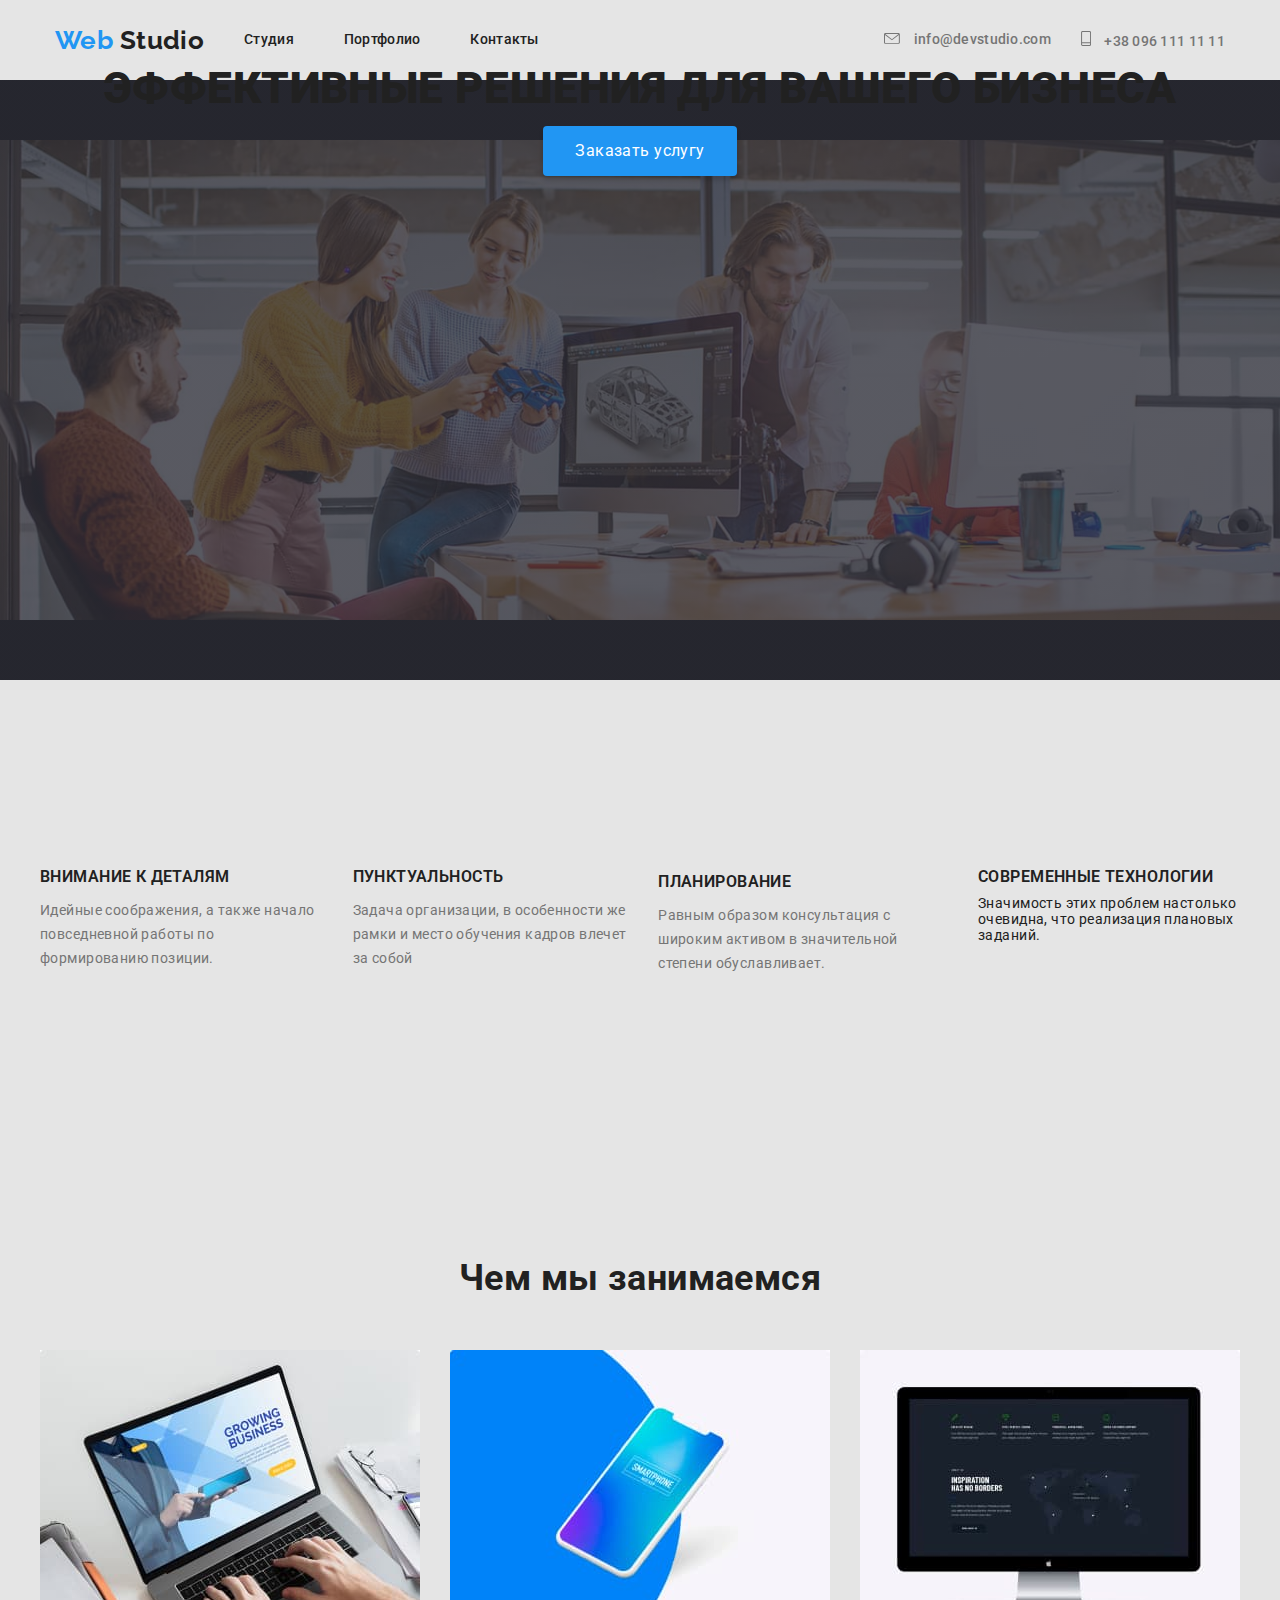
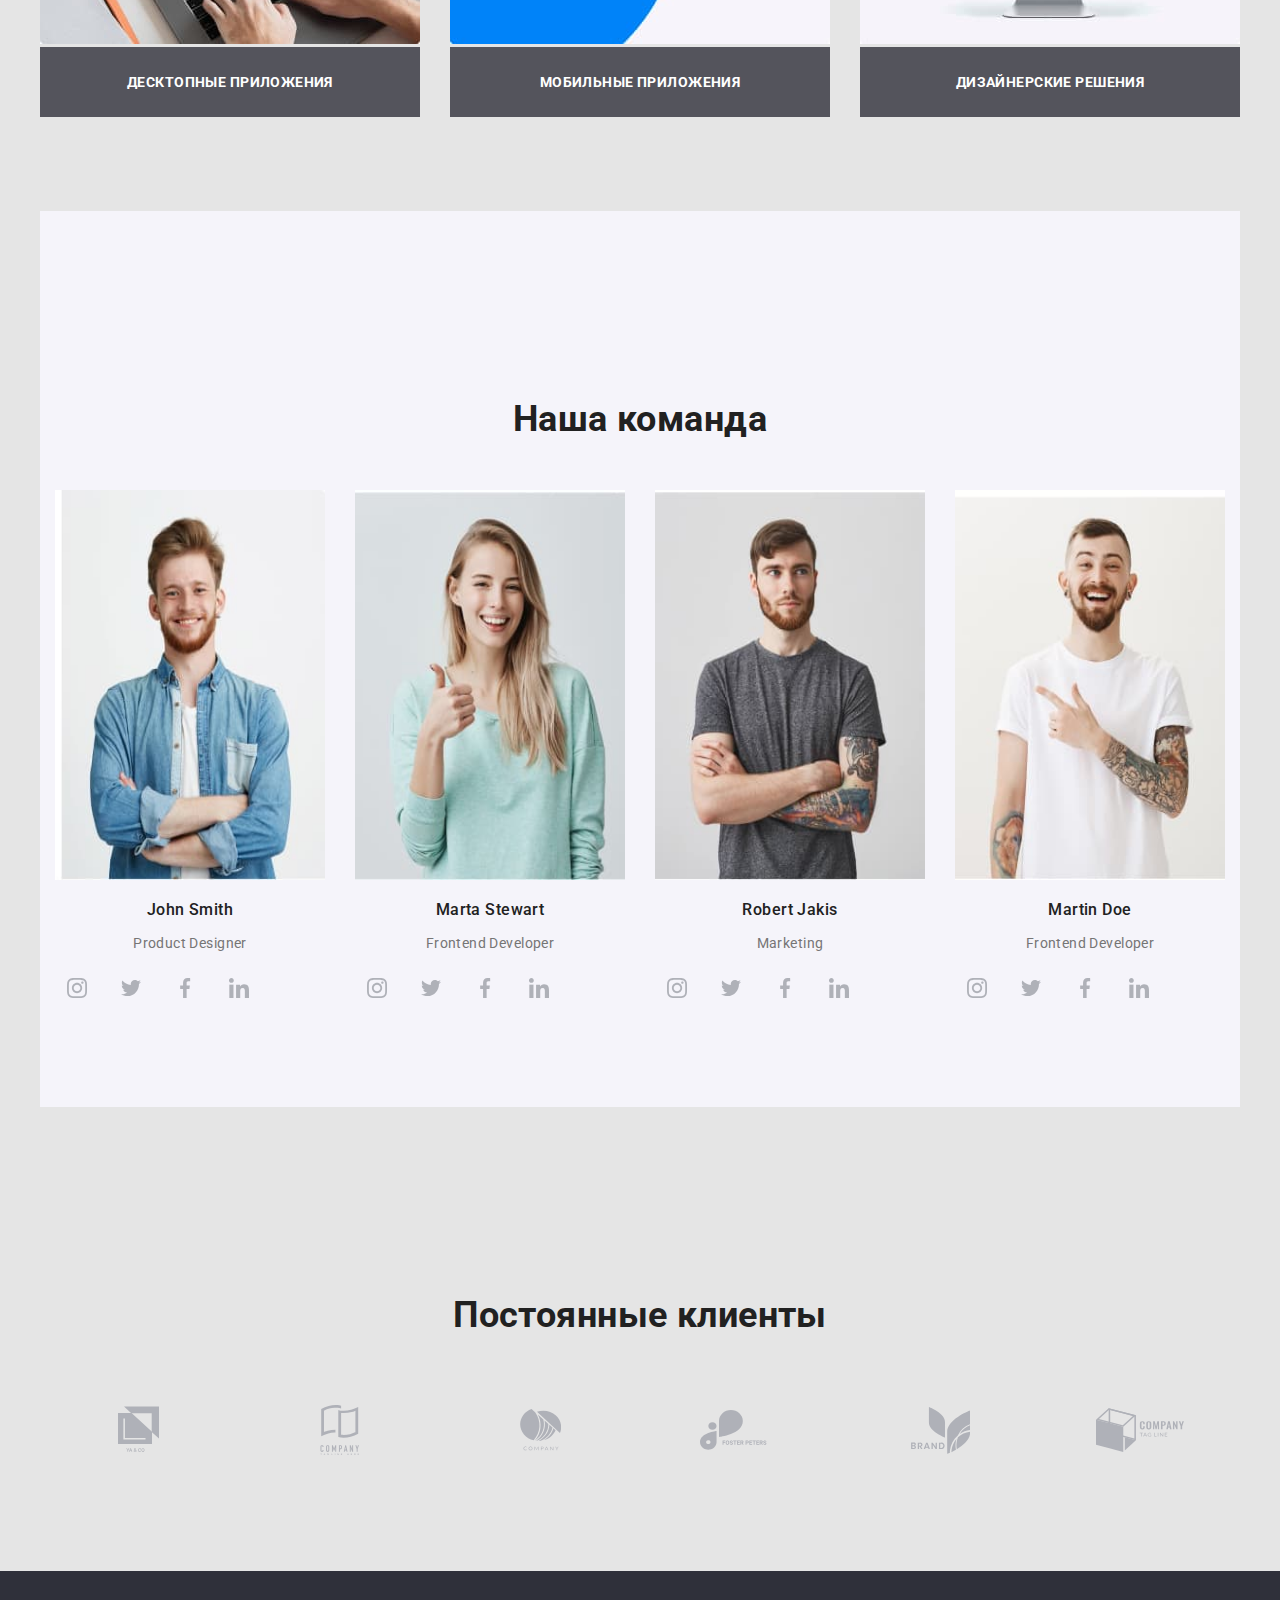
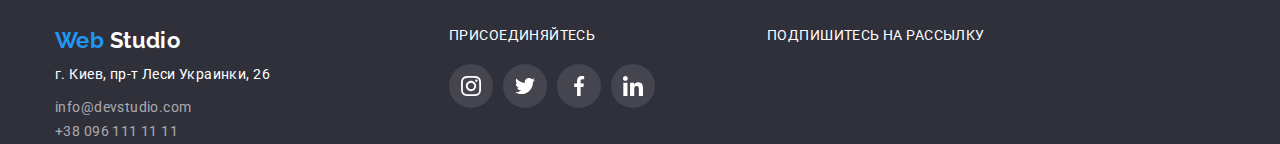
==== index.html @ b9c6fc7e "hw04" ====
<!DOCTYPE html>
<html lang="ru">
  <head>
    <meta charset="UTF-8" />
    <meta name="viewport" content="width=device-width, initial-scale=1.0" />
    <title>Студия</title>
    <link
      href="https://fonts.googleapis.com/css2?family=Raleway:wght@700&family=Roboto:wght@400;500;700&display=swap"
      rel="stylesheet"
    />
    <link
      rel="stylesheet"
      href="https://cdnjs.cloudflare.com/ajax/libs/modern-normalize/0.6.0/modern-normalize.min.css"
    />
    <link rel="stylesheet" href="./css/styles.css" />
  </head>
  <body>
    <!-- шапка-->
    <header>
      <div class="container mainmenu">
        <nav class="topmenu">
          <a href="./index.html" class="logo">
            <span class="logo-blue">Web</span> Studio</a
          >
          <ul class="navigatoin clermargin">
            <li class="item">
              <a href="./index.html" class="navigatoin-link">Студия</a>
            </li>
            <li class="item">
              <a href="./portfolio.html" class="navigatoin-link">Портфолио </a>
            </li>
            <li class="item">
              <a href="#" class="navigatoin-link">Контакты</a>
            </li>
          </ul>
        </nav>
        <ul class="clermargin connect">
          <li class="item connect-navigation">
            <svg class="connect-icon" width="16" height="11">
              <use href="./img/sprite.svg#mail"></use>
            </svg>
            <a href="mailto:info@devstudio.com" class="contacts-link">
              info@devstudio.com</a
            >
          </li>
          <li class="item connect-navigation">
            <svg class="connect-icon" width="10" height="15">
              <use href="./img/sprite.svg#Phone"></use>
            </svg>
            <a href="tel:+380961111111" class="contacts-link"
              >+38 096 111 11 11</a
            >
          </li>
        </ul>
      </div>
    </header>
    <!-- banner-->
    <section class="banner">
      <h1 class="banner-text">эффективные решения для вашего бизнеса</h1>
      <a href="#" class="banner-buy">Заказать услугу</a>
    </section>
    <main>
      <!-- особенности  -->
      <section class="properties container downspace">
        <!-- <h2 class="properties-title">особенности</h2> -->
        <ul class="clermargin grup-block">
          <li class="item properties-icon properties-antena">
            <h3 class="properties-link">Внимание к деталям</h3>
            <p class="properties-text">
              Идейные соображения, а также начало повседневной работы по
              формированию позиции.
            </p>
          </li>
          <li class="item properties-icon properties-clock">
            <h3 class="properties-link">Пунктуальность</h3>
            <p class="properties-text">
              Задача организации, в особенности же рамки и место обучения кадров
              влечет за собой
            </p>
          </li>
          <li class="item properties-icon properties-diagram1">
            <h3 class="properties-link">Планирование</h3>
            <p class="properties-text">
              Равным образом консультация с широким активом в значительной
              степени обуславливает.
            </p>
          </li>
          <li class="item properties-icon properties-astronaut">
            <h3 class="properties-link">Современные технологии</h3>
            <p class="clermargin">
              Значимость этих проблем настолько очевидна, что реализация
              плановых заданий.
            </p>
          </li>
        </ul>
      </section>
      <!-- Чем мы занимаемся -->
      <section class="worck container downspace">
        <h2 class="topic">Чем мы занимаемся</h2>
        <ul class="clermargin grup-block">
          <li class="item">
            <img src="./img/box1.jpg" alt=" ноутбук" width="380" />
            <a href="#" class="worck-link">Десктопные приложения</a>
          </li>
          <li class="item">
            <img src="./img/box2.jpg" alt="телефон" width="380" />
            <a href="#" class="worck-link">Мобильные приложения</a>
          </li>
          <li class="item">
            <img src="./img/box3.jpg" alt="монитор" width="380" />
            <a href="#" class="worck-link">Дизайнерские решения</a>
          </li>
        </ul>
      </section>
      <!-- Наша команда -->
      <section class="comand container downspace">
        <h2 class="topic">Наша команда</h2>
        <ul class="clermargin grup-block">
          <li class="item">
            <img
              src="./img/johnsmith.jpg"
              alt="Фотография Джона Смита"
              width="270"
              height="390"
            />
            <h3 class="comand-name autocenter">John Smith</h3>
            <p class="comand-position autocenter">Product Designer</p>
            <ul class="command-link">
              <li>
                <a href="#">
                  <svg class="social-link" width="44" height="44">
                    <use href="./img/sprite.svg#instagram"></use>
                  </svg>
                </a>
              </li>
              <li>
                <a href="#">
                  <svg class="social-link" width="44" height="44">
                    <use href="./img/sprite.svg#twitter"></use>
                  </svg>
                </a>
              </li>
              <li>
                <a href="#">
                  <svg class="social-link" width="44" height="44">
                    <use href="./img/sprite.svg#facebook"></use>
                  </svg>
                </a>
              </li>
              <li>
                <a href="#">
                  <svg class="social-link" width="44" height="44">
                    <use href="./img/sprite.svg#linkid"></use>
                  </svg>
                </a>
              </li>
            </ul>
          </li>
          <li class="item">
            <img
              src="./img/marta.jpg"
              alt="Фотография Марты Стюарт"
              width="270"
              height="390"
            />
            <h3 class="comand-name autocenter">Marta Stewart</h3>
            <p class="comand-position autocenter">Frontend Developer</p>
            <ul class="command-link">
              <li>
                <a href="#">
                  <svg class="social-link" width="44" height="44">
                    <use href="./img/sprite.svg#instagram"></use>
                  </svg>
                </a>
              </li>
              <li>
                <a href="#">
                  <svg class="social-link" width="44" height="44">
                    <use href="./img/sprite.svg#twitter"></use>
                  </svg>
                </a>
              </li>
              <li>
                <a href="#">
                  <svg class="social-link" width="44" height="44">
                    <use href="./img/sprite.svg#facebook"></use>
                  </svg>
                </a>
              </li>
              <li>
                <a href="#">
                  <svg class="social-link" width="44" height="44">
                    <use href="./img/sprite.svg#linkid"></use>
                  </svg>
                </a>
              </li>
            </ul>
          </li>
          <li class="item">
            <img
              src="./img/robertjakis.jpg"
              alt="Фотография Роберта Джекиса"
              width="270"
              height="390"
            />
            <h3 class="comand-name autocenter">Robert Jakis</h3>
            <p class="comand-position autocenter">Marketing</p>
            <ul class="command-link">
              <li>
                <a href="#">
                  <svg class="social-link" width="44" height="44">
                    <use href="./img/sprite.svg#instagram"></use>
                  </svg>
                </a>
              </li>
              <li>
                <a href="#">
                  <svg class="social-link" width="44" height="44">
                    <use href="./img/sprite.svg#twitter"></use>
                  </svg>
                </a>
              </li>
              <li>
                <a href="#">
                  <svg class="social-link" width="44" height="44">
                    <use href="./img/sprite.svg#facebook"></use>
                  </svg>
                </a>
              </li>
              <li>
                <a href="#">
                  <svg class="social-link" width="44" height="44">
                    <use href="./img/sprite.svg#linkid"></use>
                  </svg>
                </a>
              </li>
            </ul>
          </li>
          <li class="item">
            <img
              src="./img/martin.jpg"
              alt="Фотография Мартина Дое"
              width="270"
              height="390"
            />
            <h3 class="comand-name autocenter">Martin Doe</h3>
            <p class="comand-position autocenter">Frontend Developer</p>
            <ul class="command-link">
              <li>
                <a href="#">
                  <svg class="social-link" width="44" height="44">
                    <use href="./img/sprite.svg#instagram"></use>
                  </svg>
                </a>
              </li>
              <li>
                <a href="#">
                  <svg class="social-link" width="44" height="44">
                    <use href="./img/sprite.svg#twitter"></use>
                  </svg>
                </a>
              </li>
              <li>
                <a href="#">
                  <svg class="social-link" width="44" height="44">
                    <use href="./img/sprite.svg#facebook"></use>
                  </svg>
                </a>
              </li>
              <li>
                <a href="#">
                  <svg class="social-link" width="44" height="44">
                    <use href="./img/sprite.svg#linkid"></use>
                  </svg>
                </a>
              </li>
            </ul>
          </li>
        </ul>
      </section>
      <!-- Постоянные клиенты-->
      <section class="clients container downspace">
        <h2 class="topic">Постоянные клиенты</h2>
        <ul class="clermargin grup-block">
          <li class="item clients-logo">
            <a href="#">
              <svg class="clients-ico" width="45" height="49">
                <use href="./img/sprite.svg#logo1"></use>
              </svg>
            </a>
          </li>
          <li class="item clients-logo">
            <a href="#">
              <svg class="clients-ico" width="40" height="50">
                <use href="./img/sprite.svg#logo2"></use>
              </svg>
            </a>
          </li>
          <li class="item clients-logo">
            <a href="#">
              <svg class="clients-ico" width="41" height="42">
                <use href="./img/sprite.svg#logo3"></use>
              </svg>
            </a>
          </li>
          <li class="item clients-logo">
            <a href="#">
              <svg class="clients-ico" width="80" height="42">
                <use href="./img/sprite.svg#logo4"></use>
              </svg>
            </a>
          </li>
          <li class="item clients-logo">
            <a href="#">
              <svg class="clients-ico" width="59" height="47">
                <use href="./img/sprite.svg#logo5"></use>
              </svg>
            </a>
          </li>
          <li class="item clients-logo">
            <a href="#">
              <svg class="clients-ico" width="88" height="45">
                <use href="./img/sprite.svg#logo6"></use>
              </svg>
            </a>
          </li>
        </ul>
      </section>
    </main>
    <!-- подвал    -->
    <footer>
      <div class="fotter-main container">
        <address class="fotter-addres">
          <a href="./index.html" class="fotter-logo">
            <span class="logo-blue">Web</span> Studio</a
          >
          <p class="street">г. Киев, пр-т Леси Украинки, 26</p>
          <ul class="footer-mail">
            <li>
              <a href="mailto:info@devstudio.com" class="fotter-contacts">
                info@devstudio.com</a
              >
            </li>
            <li>
              <a href="tel:+380961111111" class="fotter-contacts"
                >+38 096 111 11 11</a
              >
            </li>
          </ul>
        </address>

        <div>
          <p class="join">присоединяйтесь</p>
          <ul class="command-link footer-social">
            <li>
              <a href="#">
                <svg class="social-ico" width="44" height="44">
                  <use href="./img/sprite.svg#instagram"></use>
                </svg>
              </a>
            </li>
            <li>
              <a href="#">
                <svg class="social-ico" width="44" height="44">
                  <use href="./img/sprite.svg#twitter"></use>
                </svg>
              </a>
            </li>
            <li>
              <a href="#">
                <svg class="social-ico" width="44" height="44">
                  <use href="./img/sprite.svg#facebook"></use>
                </svg>
              </a>
            </li>
            <li>
              <a href="#">
                <svg class="social-ico" width="44" height="44">
                  <use href="./img/sprite.svg#linkid"></use>
                </svg>
              </a>
            </li>
          </ul>
        </div>
        <p class="join">Подпишитесь на рассылку</p>
      </div>
    </footer>
  </body>
</html>
---- css/styles.css ----
:root {
  --primary-text-color: #212121;
  --akcent-text-color: #757575;
  --blue-text-color: #2196f3;
}

body {
  background: #e5e5e5;
  font-family: Roboto, sans-serif;
  color: var(--primary-text-color);
  font-weight: 400;
  font-size: 14px;
  line-height: 16px;
  letter-spacing: 0.03em;
}

a {
  text-decoration: none;
}
ul {
  list-style-type: none;
}
.container {
  margin-left: auto;
  margin-right: auto;
  width: 1200px;
  padding-left: 15px;
  padding-right: 15px;
}
.header {
  background: #ffffff;
}
.mainmenu {
  display: flex;
  align-items: center;
  justify-content: space-between;
}
.topmenu {
  display: flex;
  align-items: center;
  justify-content: flex-start;
}
.logo {
  font-family: Raleway;
  font-weight: 700;
  font-size: 26px;
  line-height: 1.19;
  color: var(--primary-text-color);
}
.logo-blue {
  color: var(--blue-text-color);
}
.navigatoin {
  display: flex;
}
.navigatoin .item:not(:last-child) {
  margin-right: 50px;
}
.navigatoin-link {
  font-weight: 500;
  font-size: 14px;
  line-height: 1.14;
  letter-spacing: 0.02em;
  color: var(--primary-text-color);

  display: block;
  padding-top: 32px;
  padding-bottom: 32px;
}

h2 {
  margin-top: 0px;
  margin-bottom: 0px;
}
.connect {
  display: flex;
}

.connect .item + .item {
  margin-left: 30px;
}
.contacts-link {
  font-weight: 500;
  font-size: 14px;
  line-height: 16px;
  letter-spacing: 0.02em;
  color: var(--akcent-text-color);
}
.navigatoin-link:hover,
.navigatoin-link:focus,
.contacts-link:hover,
.contacts-link:focus {
  color: var(--blue-text-color);
}
.connect-navigation {
  fill: var(--akcent-text-color);
}
.connect-navigation:hover,
.connect-navigation:focus {
  fill: var(--blue-text-color);
}
.connect-icon {
  margin-right: 10px;
}

.banner {
  text-align: center;
  background-color: black;
  background-image: linear-gradient(
      rgba(47, 48, 58, 0.8),
      rgba(47, 48, 58, 0.8)
    ),
    url("../img/Topbanner.jpg");
  max-width: 1600px;
  height: 600px;
  background-size: contain;
  margin-left: auto;
  margin-right: auto;
  background-repeat: no-repeat;
  background-position: center;
}

.banner-text {
  font-weight: 900;
  font-size: 44px;
  text-transform: uppercase;
  margin-top: 0px;
  margin-bottom: 30px;
}
.banner-buy {
  display: inline-block;
  padding: 10px 32px;

  margin-left: auto;
  margin-right: auto;
  font-size: 16px;
  line-height: 1.87;
  background-color: var(--blue-text-color);
  color: #ffffff;

  box-shadow: 0px 4px 4px rgba(0, 0, 0, 0.15);
  border-radius: 4px;
}

.clermargin {
  margin-top: 0px;
  margin-bottom: 0px;
}
.downspace {
  padding-top: 94px;
  padding-bottom: 94px;
  padding-left: 0px;
  padding-right: 0px;
}
.autocenter {
  text-align: center;
}
.grup-block {
  display: flex;
  align-content: center;
  justify-content: center;
  padding-left: 0px;
}
.grup-block .item + .item {
  margin-left: 30px;
}
.properties-icon::before {
  display: block;
  content: "";
  height: 120px;
  background-size: contain;
  background-repeat: no-repeat;
  background-position: center;
  margin-left: auto;
  margin-right: auto;
}
.properties-antena::before {
  background-image: url("../img/antenna.svg");
  background-size: contain;
  width: 70px;
  height: 65px;
}
.properties-clock::before {
  background-image: url("../img/clock.svg");
  background-size: contain;
  width: 70px;
  height: 65px;
}
.properties-diagram1::before {
  background-image: url("../img/diagram1.svg");
  background-size: contain;
  width: 70px;
  height: 70px;
}
.properties-astronaut::before {
  background-image: url("../img/astronaut.svg");
  background-size: contain;
  width: 70px;
  height: 65px;
}
.properties-link {
  font-weight: 600;
  text-transform: uppercase;
  margin-top: 30px;
  margin-bottom: 10px;
}
.properties-text {
  line-height: 1.71;
  color: var(--akcent-text-color);
  margin-bottom: 0px;
}
.topic {
  font-weight: 700;
  font-size: 36px;
  line-height: 1.16;
  margin-bottom: 50px;
  text-align: center;
  padding-top: 94px;
}

.worck-link {
  background: rgba(47, 48, 58, 0.8);
  font-weight: 700;
  text-transform: uppercase;
  color: #ffffff;

  display: block;
  text-align: center;
  padding-top: 27px;
  padding-bottom: 27px;
}
.comand {
  background-color: #f5f4fa;
}
.command-link {
  display: flex;
  padding: 0px;
  align-content: center;
}
.comand-name {
  font-weight: 500;
  line-height: 1.18;
}
.comand-position {
  line-height: 1.18;
  color: var(--akcent-text-color);
}
.social-link {
  fill: #afb1b8;
  margin-right: 10px;
}
.social-link:hover,
.social-link:focus {
  fill: #ffffff;
  background: var(--blue-text-color);
  border-radius: 50%;
}
/* clients*/
.clients-logo {
  display: flex;
  justify-content: center;
  align-items: center;
  width: 170px;
  height: 90px;
  border-width: 1px;
  border-radius: 4px;
  border: #afb1b8;
}
.clients-ico {
  fill: #afb1b8;
}
.clients-ico:hover,
.clients-ico:focus {
  fill: var(--blue-text-color);
}

/* подвал */
footer {
  background: #2f303a;
}
.fotter-main {
  display: flex;
  padding-top: 56px;
  justify-content: flex-start;
}
.fotter-logo {
  font-family: Raleway;
  font-weight: 700;
  font-size: 22px;
  line-height: 1.19;
  color: #ffffff;
}

.fotter-addres {
  display: flex;
  flex-direction: column;
  line-height: 1.71;
  color: #ffffff;
  font-style: normal;
  margin-right: 179px;
}
.street {
  margin-top: 10px;
  margin-bottom: 9px;
}
.fotter-contacts {
  line-height: 1.71;
  color: rgba(255, 255, 255, 0.6);
}
.footer-mail {
  padding: 0px;
  margin: 0px;
}

.join {
  text-transform: uppercase;
  color: #ffffff;
  margin-top: 0px;
  margin-bottom: 21px;
}
.footer-social {
  margin-top: 0px;
  margin-bottom: 0px;
  margin-right: 102px;
}
.social-ico {
  fill: #ffffff;
  background: rgba(255, 255, 255, 0.1);
  border-radius: 50%;
  margin-right: 10px;
}
.social-ico:hover,
.social-ico:focus {
  fill: #ffffff;
  background: var(--blue-text-color);
  border-radius: 50%;
}
/* portfolio*/
.portfolio {
  display: block;
  text-align: center;
}
.portfolio-button {
  font-family: Roboto;
  font-weight: 500;
  font-size: 16px;
  line-height: 1.62;
  letter-spacing: 0.03em;

  padding: 6px 22px;
  text-align: center;

  border-radius: 4px;
  margin-top: 93px;
  margin-bottom: 50px;

  color: var(--primary-text-color);
}

.portfolio-button:not(:last-child) {
  margin-right: 8px;
}
.portfolio-button:hover,
.portfolio-button:focus {
  background: #2196f3;
  color: #ffffff;
}
.flex-link {
  display: flex;
  flex-wrap: wrap;
}
.flex-item {
  width: 380px;
  margin-right: 30px;
  margin-bottom: 30px;
  text-align: center;
}

.flex-item:nth-child(3n) {
  margin-right: 0;
}
.flex-item:nth-last-child(-n + 3) {
  margin-bottom: 0;
}
.portfolio-title {
  font-size: 18px;
  line-height: 2;
  letter-spacing: 0.06em;
  margin-top: 20px;
  margin-bottom: 8px;
}
.portfolio-area {
  font-size: 16px;
  line-height: 1.87;
  color: var(--akcent-text-color);
  margin-bottom: 0px;
}
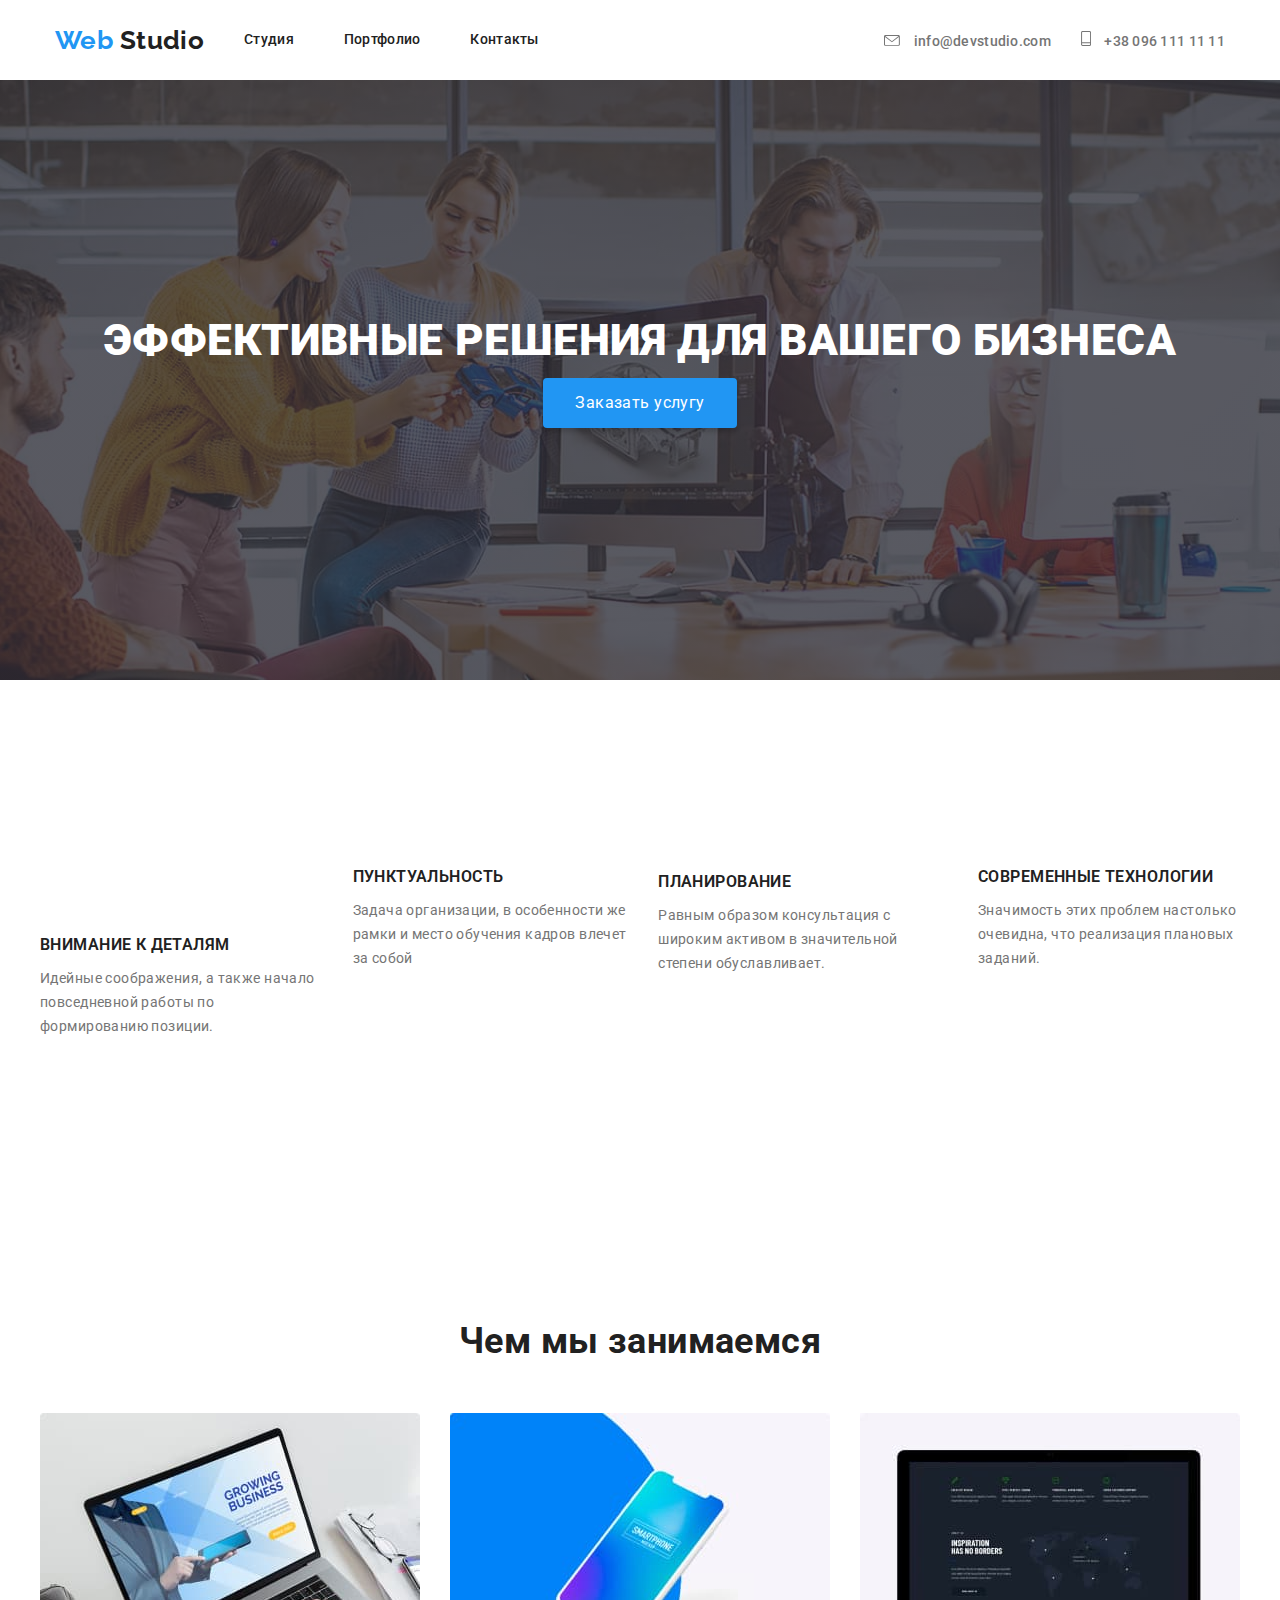
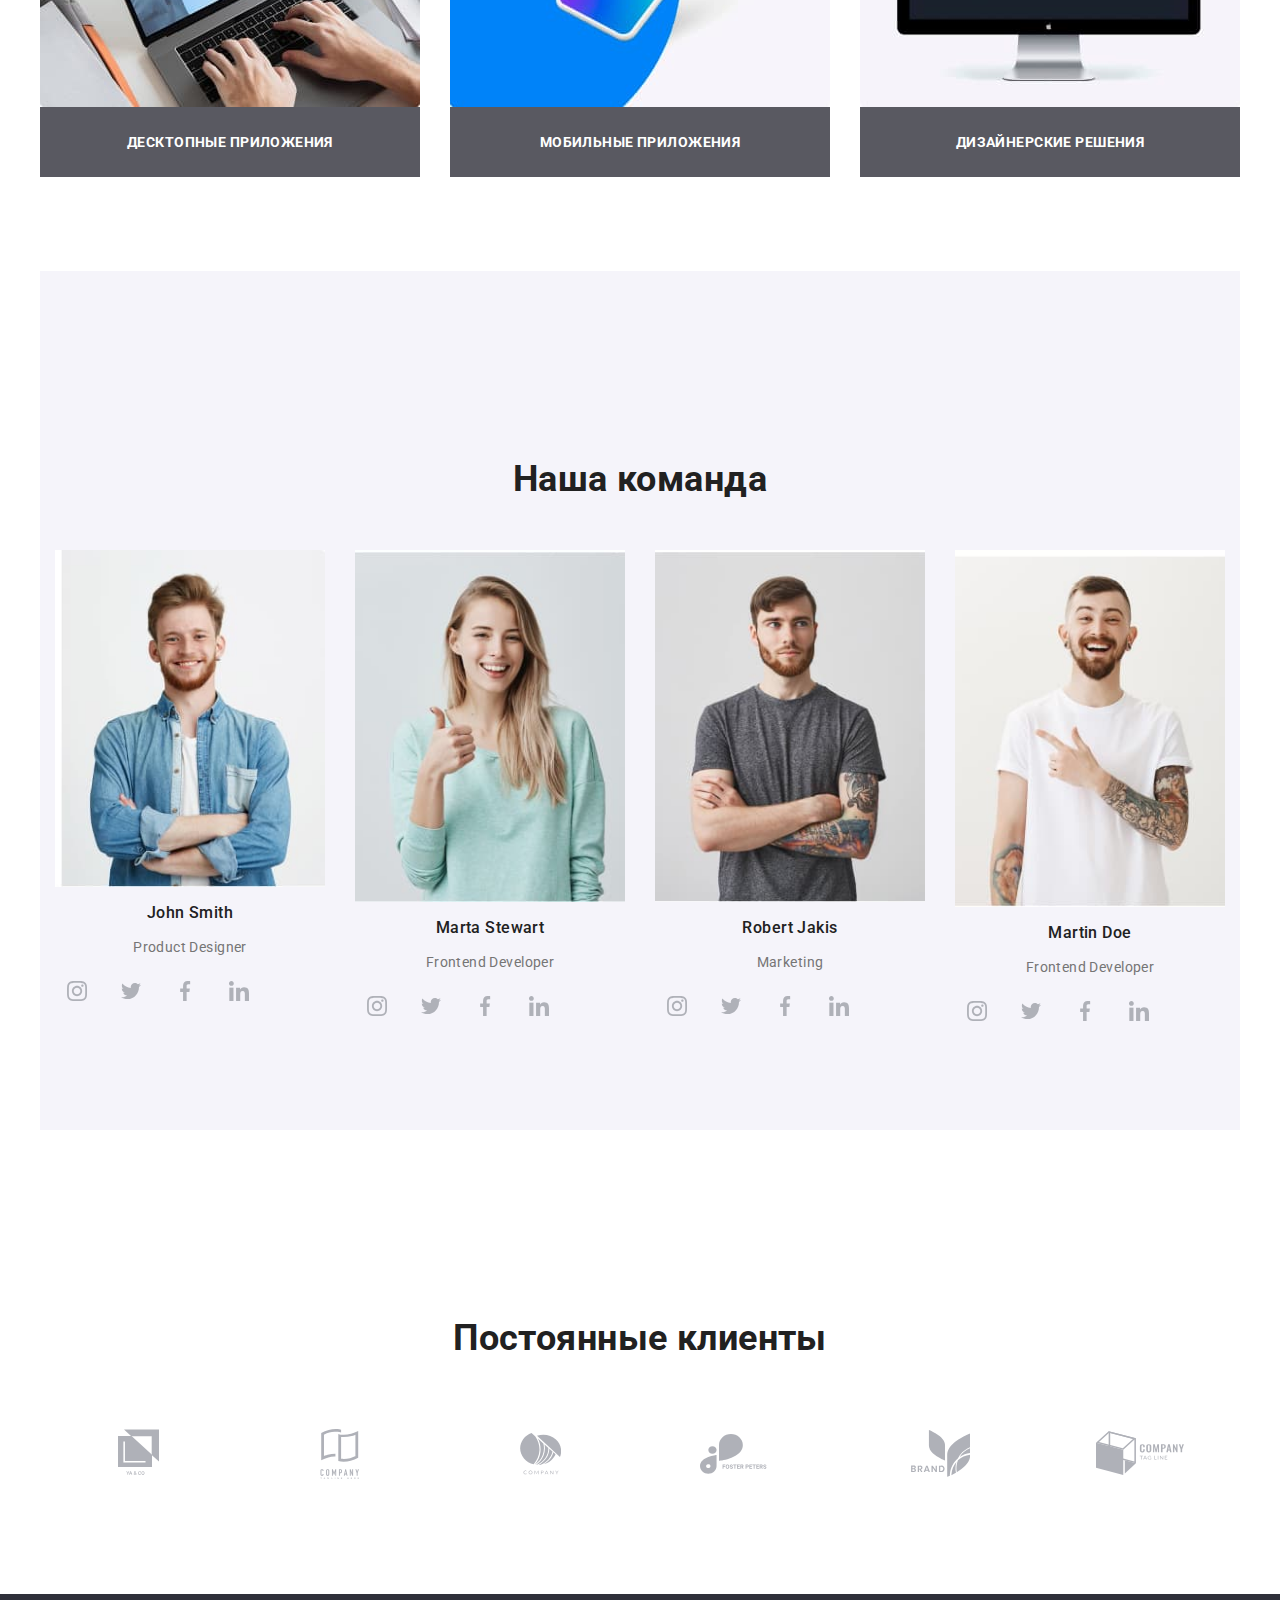
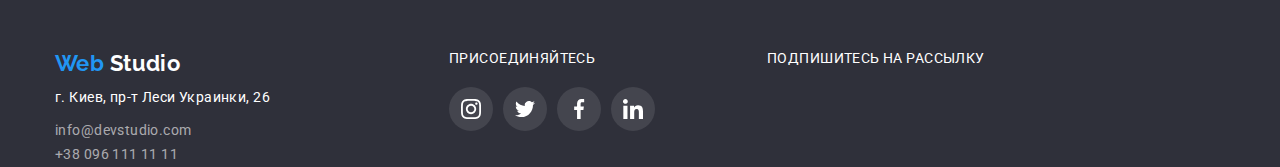
==== commit f3722e3f: "правка метора" ====
--- a/index.html
+++ b/index.html
@@ -65,6 +65,9 @@
         <!-- <h2 class="properties-title">особенности</h2> -->
         <ul class="clermargin grup-block">
           <li class="item properties-icon properties-antena">
+            <svg class="properties-antena" width="70" height="65">
+              <use herf="./img/sprite.svg#antenna"></use>
+            </svg>
             <h3 class="properties-link">Внимание к деталям</h3>
             <p class="properties-text">
               Идейные соображения, а также начало повседневной работы по
@@ -87,7 +90,7 @@
           </li>
           <li class="item properties-icon properties-astronaut">
             <h3 class="properties-link">Современные технологии</h3>
-            <p class="clermargin">
+            <p class="properties-text">
               Значимость этих проблем настолько очевидна, что реализация
               плановых заданий.
             </p>
--- a/css/styles.css
+++ b/css/styles.css
@@ -5,7 +5,6 @@
 }
 
 body {
-  background: #e5e5e5;
   font-family: Roboto, sans-serif;
   color: var(--primary-text-color);
   font-weight: 400;
@@ -13,6 +12,11 @@
   line-height: 16px;
   letter-spacing: 0.03em;
 }
+img {
+  display: block;
+  max-width: 100%;
+  height: auto;
+}
 
 a {
   text-decoration: none;
@@ -74,6 +78,7 @@
 }
 .connect {
   display: flex;
+  align-items: baseline;
 }
 
 .connect .item + .item {
@@ -113,10 +118,13 @@
     url("../img/Topbanner.jpg");
   max-width: 1600px;
   height: 600px;
-  background-size: contain;
+  background-size: cover;
   margin-left: auto;
   margin-right: auto;
   background-repeat: no-repeat;
+  display: flex;
+  flex-direction: column;
+  justify-content: center;
   background-position: center;
 }
 
@@ -126,6 +134,7 @@
   text-transform: uppercase;
   margin-top: 0px;
   margin-bottom: 30px;
+  color: #fff;
 }
 .banner-buy {
   display: inline-block;
@@ -168,6 +177,7 @@
   display: block;
   content: "";
   height: 120px;
+  width: 270px;
   background-size: contain;
   background-repeat: no-repeat;
   background-position: center;
